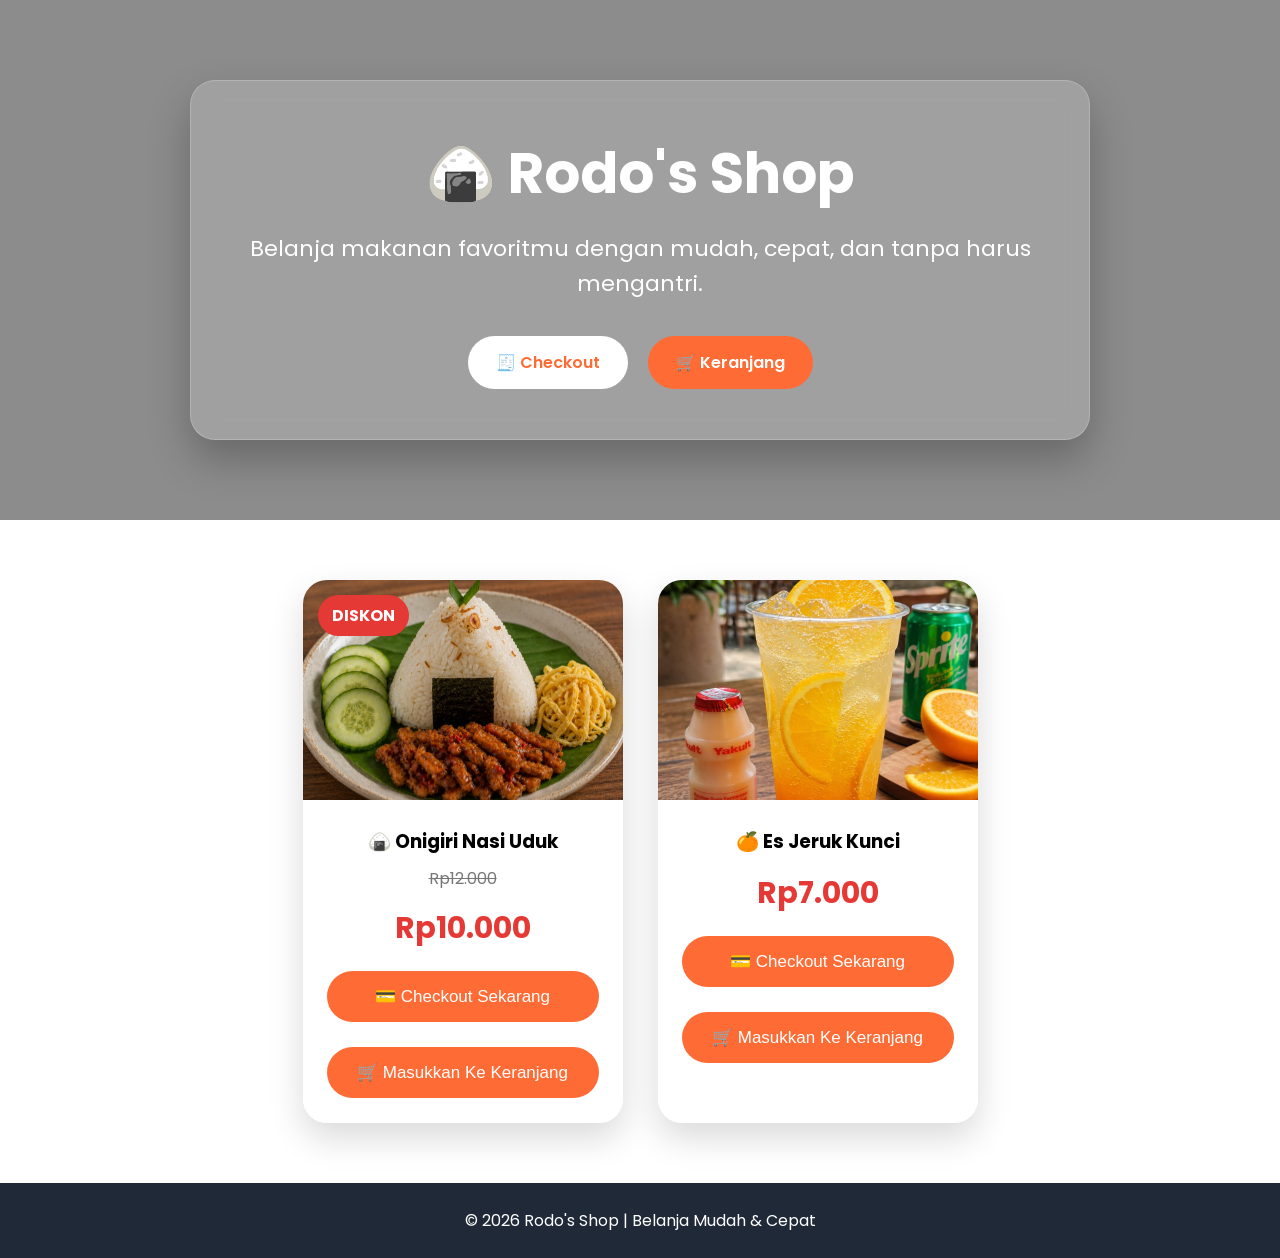
==== index.html @ 52cbf416 "Add files via upload" ====
<!DOCTYPE html>
<html lang="id">

<head>
    <meta charset="UTF-8">
    <meta name="viewport" content="width=device-width, initial-scale=1.0">
    <title>Rodo's Shop</title>

    <link href="https://fonts.googleapis.com/css2?family=Poppins:wght@300;400;500;600;700&display=swap" rel="stylesheet">

    <link rel="stylesheet" href="style.css">
</head>

<body>

    <header>

        <div class="hero-box">

            <h1>🍙 Rodo's Shop</h1>

            <p>
                Belanja makanan favoritmu dengan mudah,
                cepat, dan tanpa harus mengantri.
            </p>

            <div class="nav-btn">

                <a href="checkout.html" class="btn checkout">
                    🧾 Checkout
                </a>

                <a href="cart.html" class="btn cart" id="cartButton">
                    🛒 Keranjang
                </a>

            </div>

        </div>

    </header>

    <section class="container">
        <div class="product">
            <span class="badge">
                DISKON
            </span>
            <img src="onigiri.jpg" alt="Onigiri">
            <h3>🍙 Onigiri Nasi Uduk</h3>
            <p class="old-price">
                Rp12.000
            </p>

            <p class="price">
                Rp10.000
            </p>

            <button onclick="buyNow('Onigiri Nasi Uduk',10000,'onigiri.jpg')" class="btn-now">
             💳 Checkout Sekarang
            </button>
            
            <button onclick="addToCart('Onigiri Nasi Uduk',10000,'onigiri.jpg',this)">
                🛒 Masukkan Ke Keranjang
            </button>

        </div>

        <div class="product">

            <img src="es jeruk kunci.jpg" alt="Es Jeruk">

            <h3>🍊 Es Jeruk Kunci</h3>

            <p class="price">
                Rp7.000
            </p>

            <button onclick="buyNow('Es Jeruk Kunci',7000,'es jeruk kunci.jpg')">
                💳 Checkout Sekarang
            </button>
            
                <button onclick="addToCart('Es Jeruk Kunci',7000,'es jeruk kunci.jpg',this)">
                    🛒 Masukkan Ke Keranjang
                </button>

        </div>

    </section>

    <footer>

        <p>
            © 2026 Rodo's Shop | Belanja Mudah & Cepat
        </p>

    </footer>

    <div id="toast" class="toast">

        ✅ Produk berhasil ditambahkan!

    </div>

    <script src="script.js"></script>

</body>

</html>
---- style.css ----
:root{
    --primary:#ff6b35;
    --primary-dark:#e5532d;
    --secondary:#1f2937;
    --white:#fff;
    --glass:rgba(255,255,255,.18);
}

*{margin:0;padding:0;box-sizing:border-box}
body{
font-family:'Poppins',Arial,sans-serif;
background:url("images/background.jpg") center/cover fixed no-repeat;
min-height:100vh;
}

header{
background:
linear-gradient(rgba(0,0,0,.45),rgba(0,0,0,.45)),
url("images/hero.jpg") center/cover no-repeat;
padding:80px 20px;
display:flex;justify-content:center;align-items:center;
}

.hero-box{
width:900px;max-width:95%;
background:var(--glass);
backdrop-filter:blur(12px);
border:1px solid rgba(255,255,255,.2);
border-radius:25px;
padding:50px;
text-align:center;
box-shadow:0 20px 40px rgba(0,0,0,.25);
animation:fadeUp .8s ease;
}

.btn-now{
    width:85%;
    margin:10px auto 25px;
    display:block;
    padding:15px;
    border:none;
    border-radius:50px;
    background:#1f2937;
    color:white;
    font-size:16px;
    cursor:pointer;
    transition:.3s;
}

.btn-now:hover{
    background:#111827;
    transform:scale(1.05);
}

.hero-box h1{color:#fff;font-size:56px;margin-bottom:15px}

.hero-box p{color:#fff;font-size:22px;line-height:1.6;margin-bottom:35px}

.nav-btn{display:flex;justify-content:center;gap:20px;flex-wrap:wrap}

.btn{text-decoration:none;padding:14px 28px;border-radius:50px;font-weight:600;transition:.3s}

.checkout{background:#fff;color:var(--primary)}

.checkout:hover{background:var(--primary);color:#fff;transform:translateY(-4px)}

.cart{background:var(--primary);color:#fff}

.cart:hover{background:var(--primary-dark);transform:translateY(-4px)}

.container{display:flex;justify-content:center;gap:35px;flex-wrap:wrap;padding:60px 20px}

.product{
position:relative;width:320px;background:rgba(255,255,255,.95);
border-radius:24px;overflow:hidden;
box-shadow:0 15px 35px rgba(0,0,0,.15);
transition:.35s;
animation:fadeUp .8s ease;
}

.product:hover{transform:translateY(-10px);box-shadow:0 25px 45px rgba(0,0,0,.25)}

.product img{width:100%;height:220px;object-fit:cover}

.product h3{text-align:center;margin:20px 0 10px}

.old-price{text-align:center;color:#777;text-decoration:line-through}

.price{text-align:center;color:#e53935;font-size:30px;font-weight:bold;margin:15px 0}

.badge{
position:absolute;top:15px;left:15px;background:#e53935;color:#fff;
padding:8px 14px;border-radius:30px;font-weight:bold}

.product button{
display:block;width:85%;margin:20px auto 25px;
padding:15px;border:none;border-radius:50px;
background:var(--primary);color:#fff;font-size:17px;
cursor:pointer;transition:.3s}
.product button:hover{background:var(--primary-dark);transform:scale(1.05)}
.item{display:flex;gap:15px;align-items:center;padding:15px;background:#fff;border-radius:12px;margin:15px 0}
.cart-img{width:100px;height:100px;object-fit:cover;border-radius:10px}
.checkout-img{width:80px;height:80px;object-fit:cover;border-radius:10px}
footer{background:var(--secondary);color:#fff;text-align:center;padding:25px}

.toast{
position:fixed;top:30px;right:-400px;
background:#27ae60;color:#fff;
padding:16px 24px;border-radius:12px;
box-shadow:0 10px 25px rgba(0,0,0,.25);
transition:.5s;z-index:9999}
.toast.show{right:30px}
@keyframes fadeUp{
from{opacity:0;transform:translateY(40px)}
to{opacity:1;transform:translateY(0)}
}

@media(max-width:600px){

.hero-box{
    padding:25px;
}

.hero-box h1{
    font-size:32px;
}

.product{
    width:95%;
}

.item{
    flex-direction:column;
    text-align:center;
}

.checkout-img,
.cart-img{
    width:120px;
    height:120px;
}

}
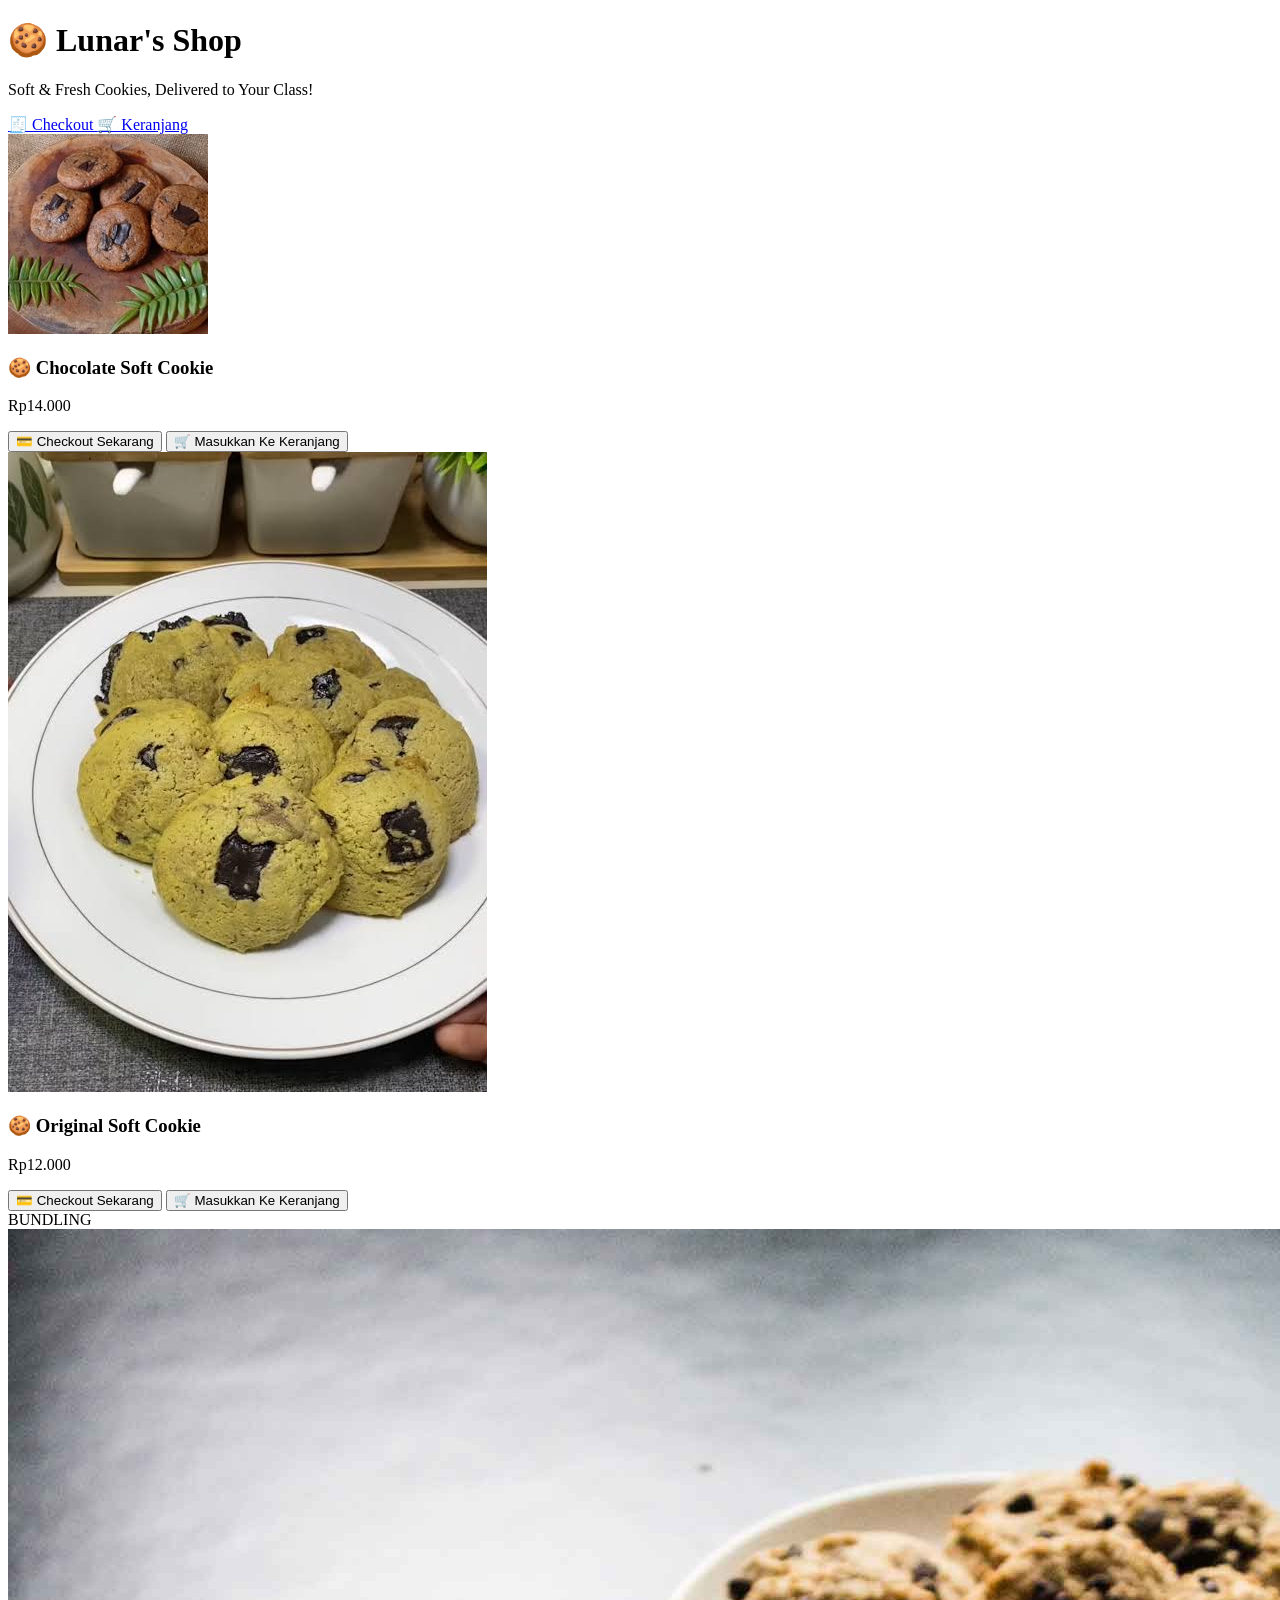
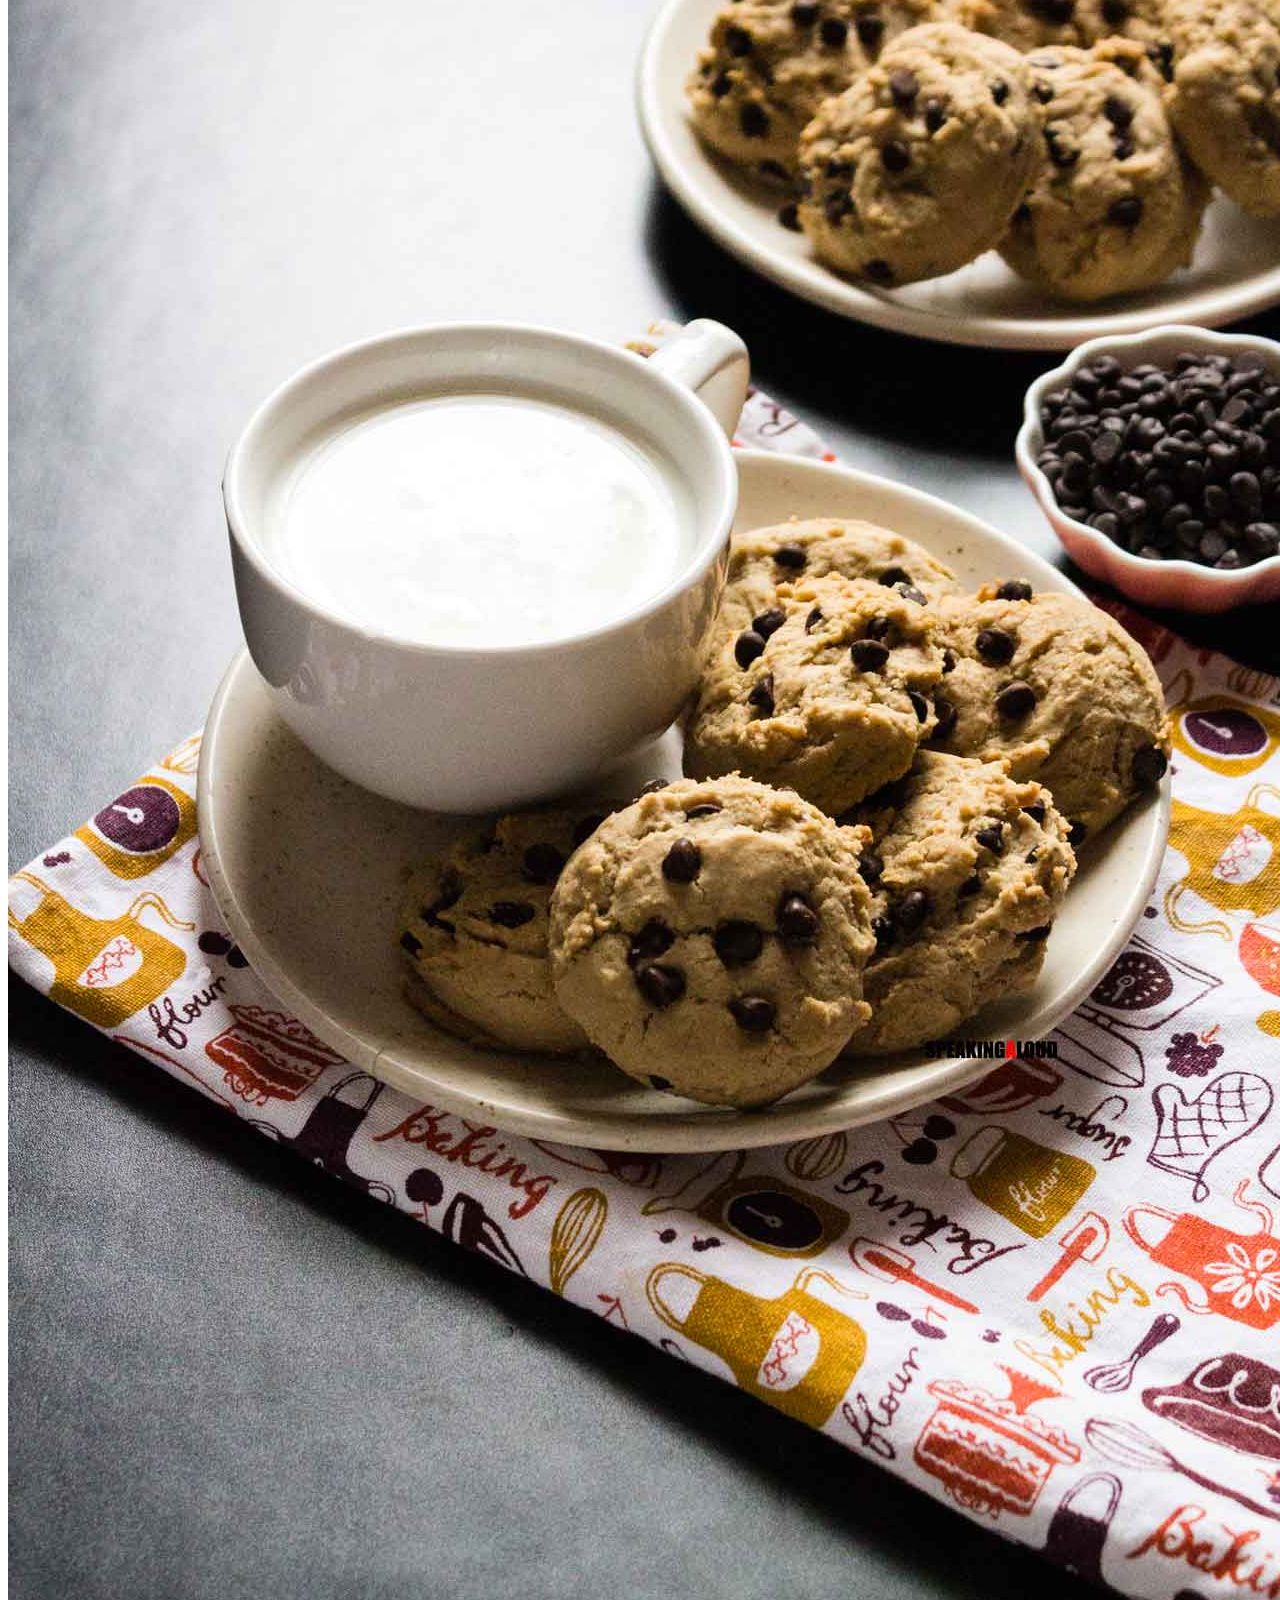
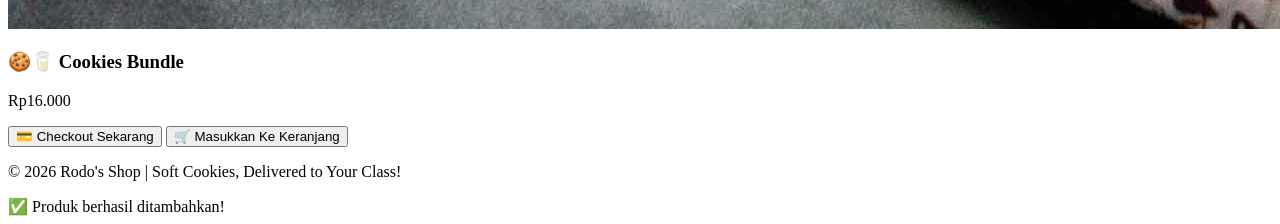
==== commit 3d74f4d6: "Add files via upload" ====
--- a/index.html
+++ b/index.html
@@ -4,7 +4,7 @@
 <head>
     <meta charset="UTF-8">
     <meta name="viewport" content="width=device-width, initial-scale=1.0">
-    <title>Rodo's Shop</title>
+    <title>Lunar's Shop</title>
 
     <link href="https://fonts.googleapis.com/css2?family=Poppins:wght@300;400;500;600;700&display=swap" rel="stylesheet">
 
@@ -17,11 +17,10 @@
 
         <div class="hero-box">
 
-            <h1>🍙 Rodo's Shop</h1>
+            <h1>🍪 Lunar's Shop</h1>
 
             <p>
-                Belanja makanan favoritmu dengan mudah,
-                cepat, dan tanpa harus mengantri.
+                Soft & Fresh Cookies, Delivered to Your Class!
             </p>
 
             <div class="nav-btn">
@@ -42,44 +41,54 @@
 
     <section class="container">
         <div class="product">
-            <span class="badge">
-                DISKON
-            </span>
-            <img src="onigiri.jpg" alt="Onigiri">
-            <h3>🍙 Onigiri Nasi Uduk</h3>
-            <p class="old-price">
-                Rp12.000
+            <img src="coklat.jpg" alt="Chocolate Soft Cookie">
+            <h3>🍪 Chocolate Soft Cookie</h3>
+            <p class="price">
+                Rp14.000
             </p>
-
-            <p class="price">
-                Rp10.000
-            </p>
-
-            <button onclick="buyNow('Onigiri Nasi Uduk',10000,'onigiri.jpg')" class="btn-now">
+            <button onclick="buyNow('Chocolate Soft Cookie',14000,'coklat.jpg')" class="btn-now">
              💳 Checkout Sekarang
             </button>
             
-            <button onclick="addToCart('Onigiri Nasi Uduk',10000,'onigiri.jpg',this)">
+            <button onclick="addToCart('Chocolate Soft Cookie',14000,'coklat.jpg',this)">
                 🛒 Masukkan Ke Keranjang
             </button>
 
         </div>
 
         <div class="product">
+            <img src="original.jpg" alt="Original Soft Cookie">
+            <h3>🍪 Original Soft Cookie</h3>
+            <p class="price">
+                Rp12.000
+            </p>
+            <button onclick="buyNow('Original Soft Cookie',12000,'original.jpg')" class="btn-now">
+             💳 Checkout Sekarang
+            </button>
+            
+            <button onclick="addToCart('Original Soft Cookie',12000,'original.jpg',this)">
+                🛒 Masukkan Ke Keranjang
+            </button>
 
-            <img src="es jeruk kunci.jpg" alt="Es Jeruk">
+        </div>
 
-            <h3>🍊 Es Jeruk Kunci</h3>
+        <div class="product">
+            <span class="badge">
+                BUNDLING
+            </span>
+            <img src="bundling.jpg" alt="Cookies Bundle">
 
+            <h3>🍪🥛 Cookies Bundle</h3>
+           
             <p class="price">
-                Rp7.000
+                Rp16.000
             </p>
 
-            <button onclick="buyNow('Es Jeruk Kunci',7000,'es jeruk kunci.jpg')">
+            <button onclick="buyNow('Cookies Bundle',16000,'bundling.jpg')">
                 💳 Checkout Sekarang
             </button>
             
-                <button onclick="addToCart('Es Jeruk Kunci',7000,'es jeruk kunci.jpg',this)">
+                <button onclick="addToCart('Cookies Bundle',16000,'bundling.jpg',this)">
                     🛒 Masukkan Ke Keranjang
                 </button>
 
@@ -90,7 +99,7 @@
     <footer>
 
         <p>
-            © 2026 Rodo's Shop | Belanja Mudah & Cepat
+            © 2026 Rodo's Shop | Soft Cookies, Delivered to Your Class!
         </p>
 
     </footer>
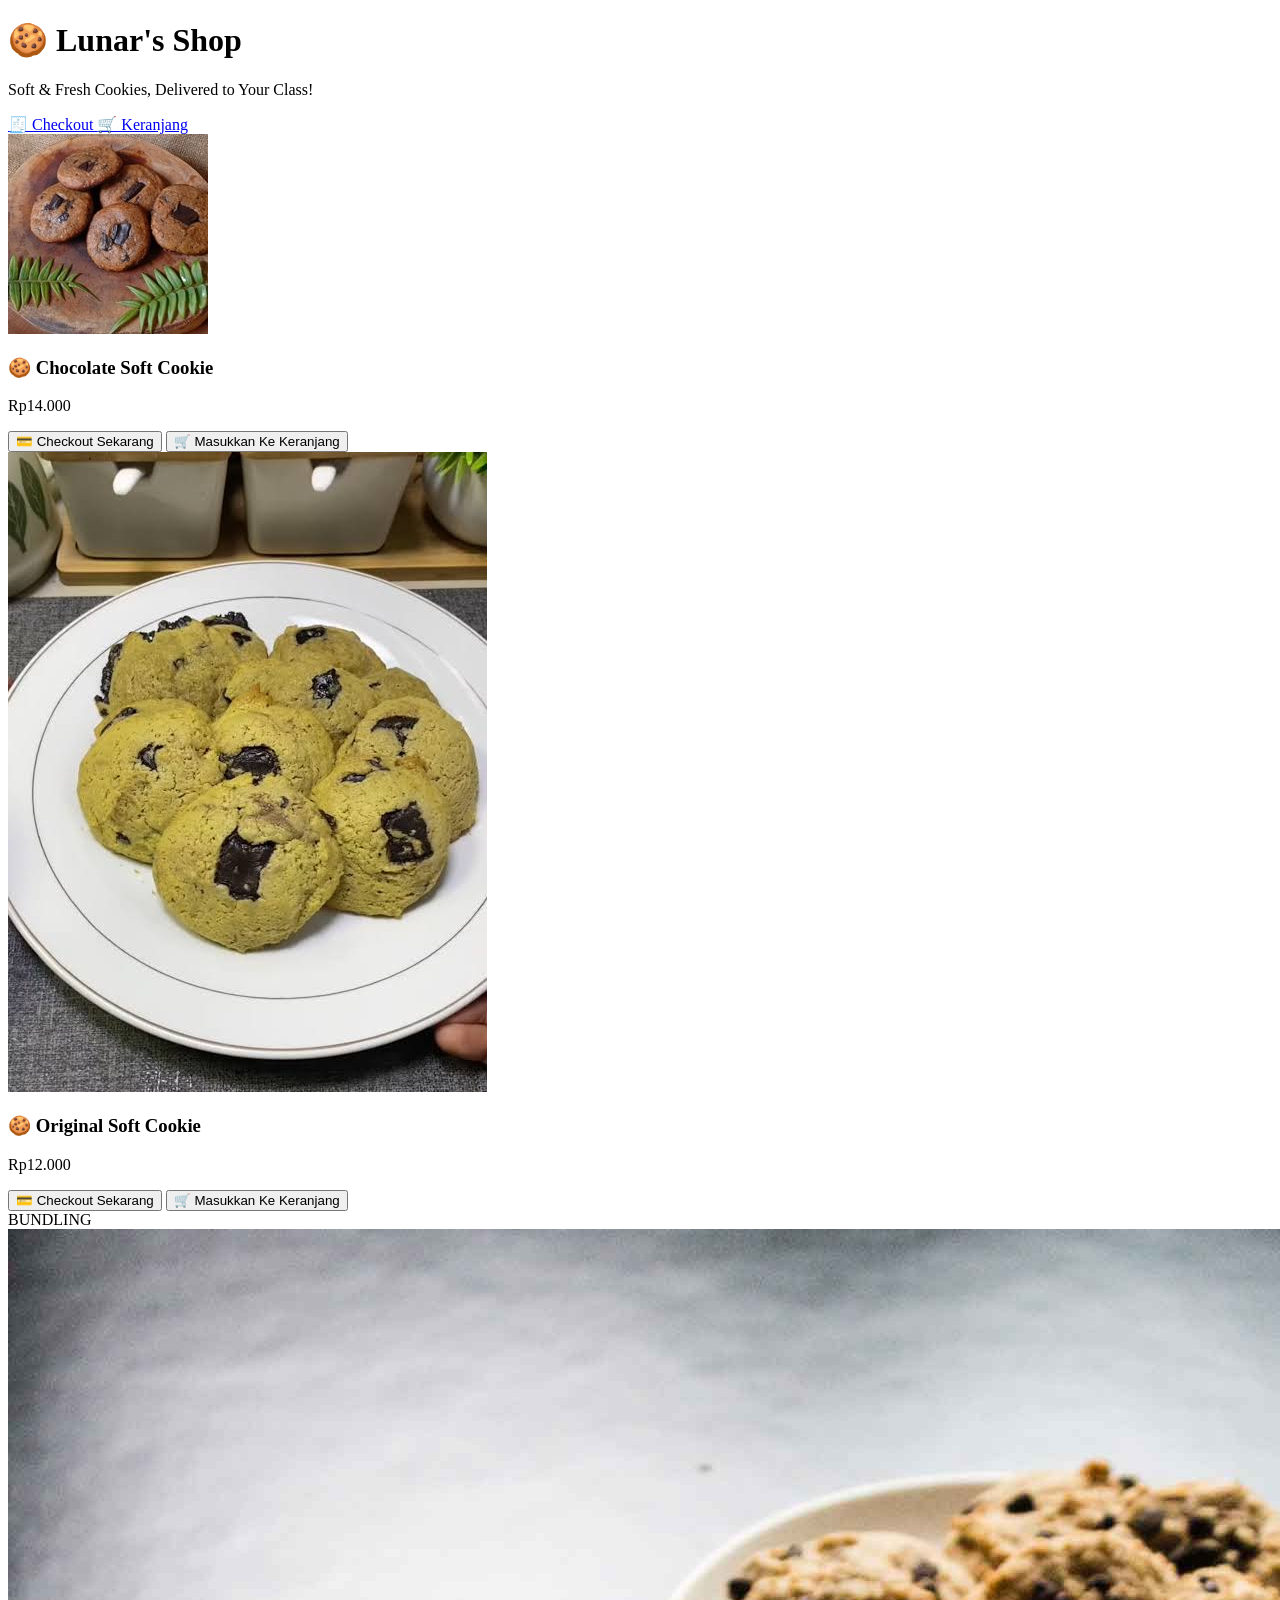
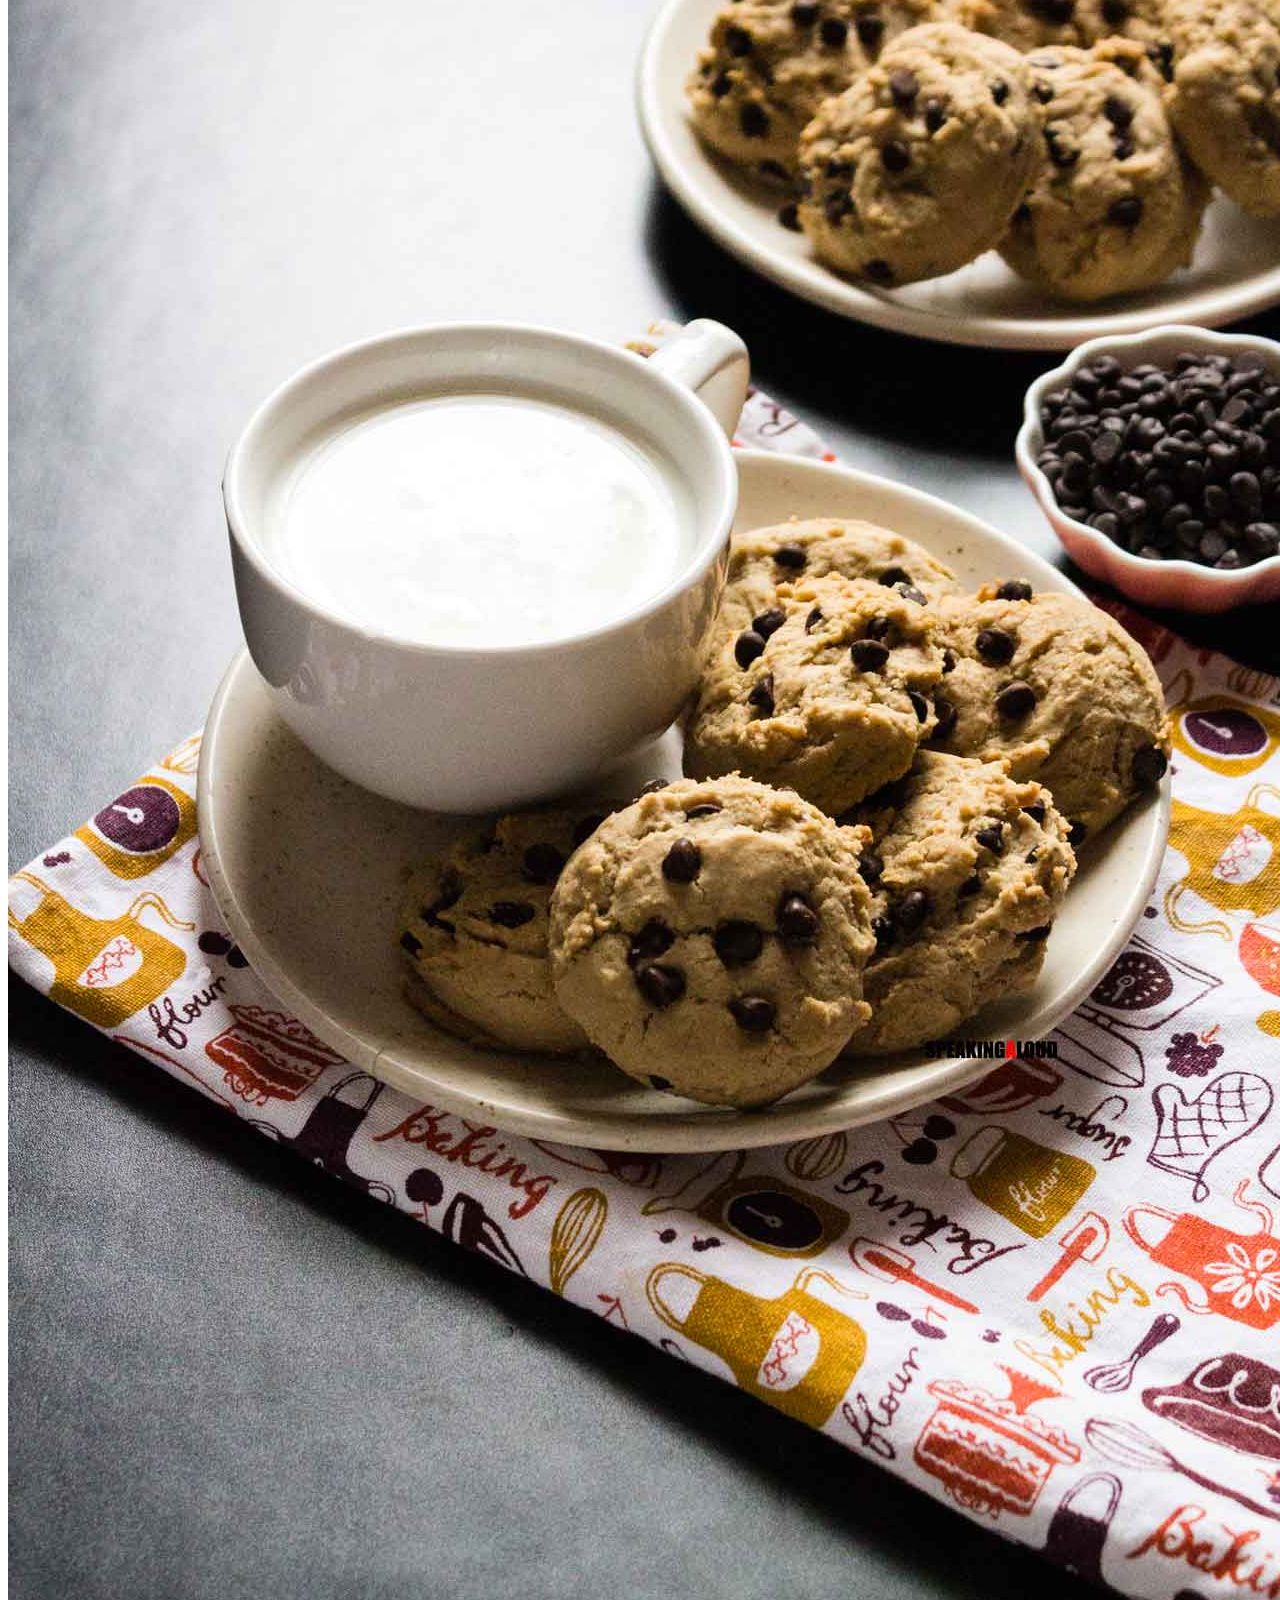
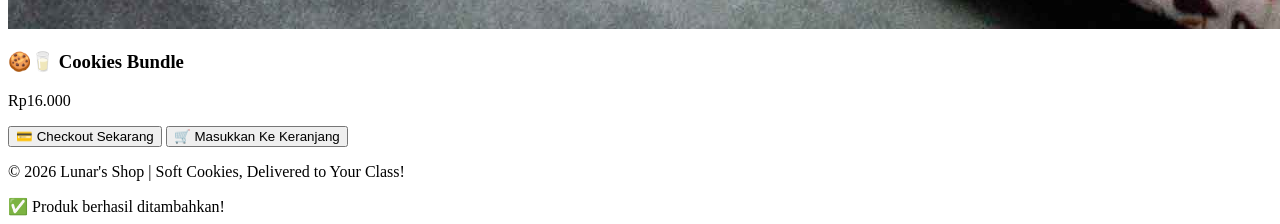
==== commit 0b562a56: "Add files via upload" ====
--- a/index.html
+++ b/index.html
@@ -99,7 +99,7 @@
     <footer>
 
         <p>
-            © 2026 Rodo's Shop | Soft Cookies, Delivered to Your Class!
+            © 2026 Lunar's Shop | Soft Cookies, Delivered to Your Class!
         </p>
 
     </footer>
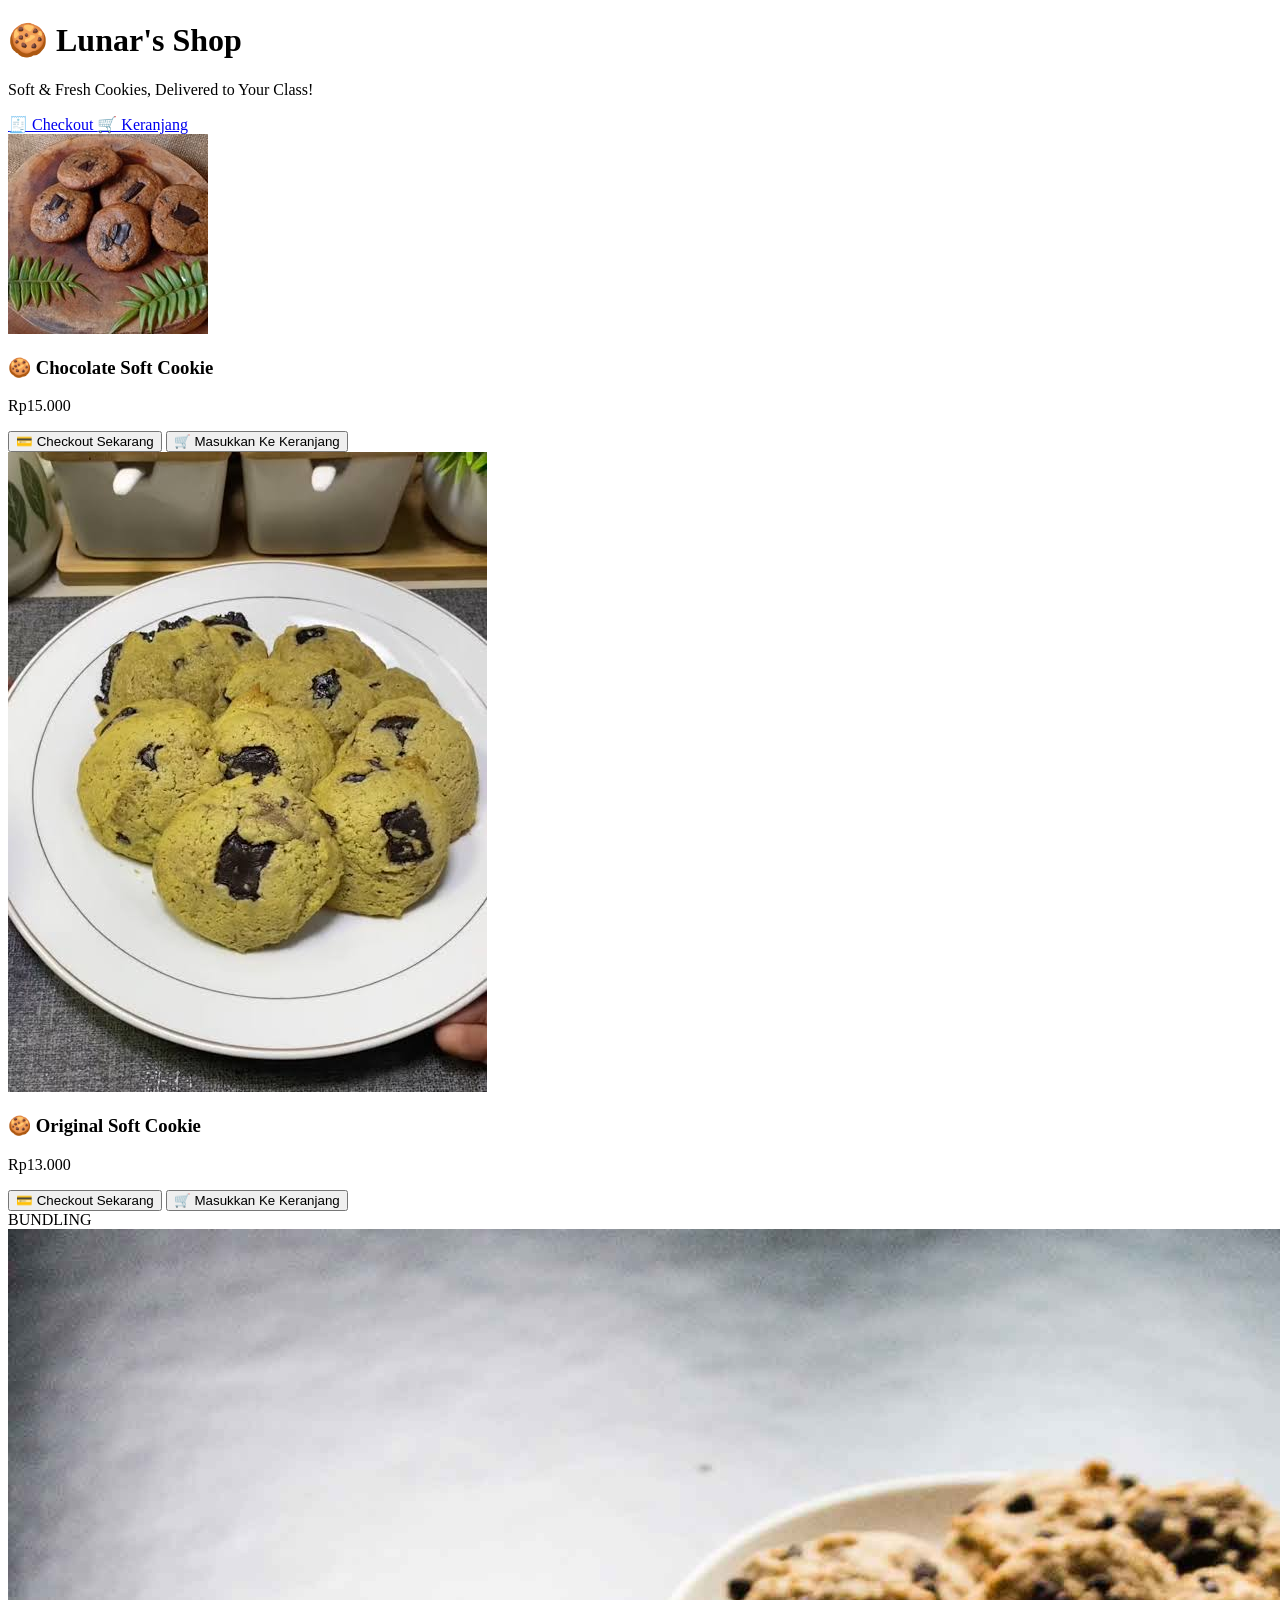
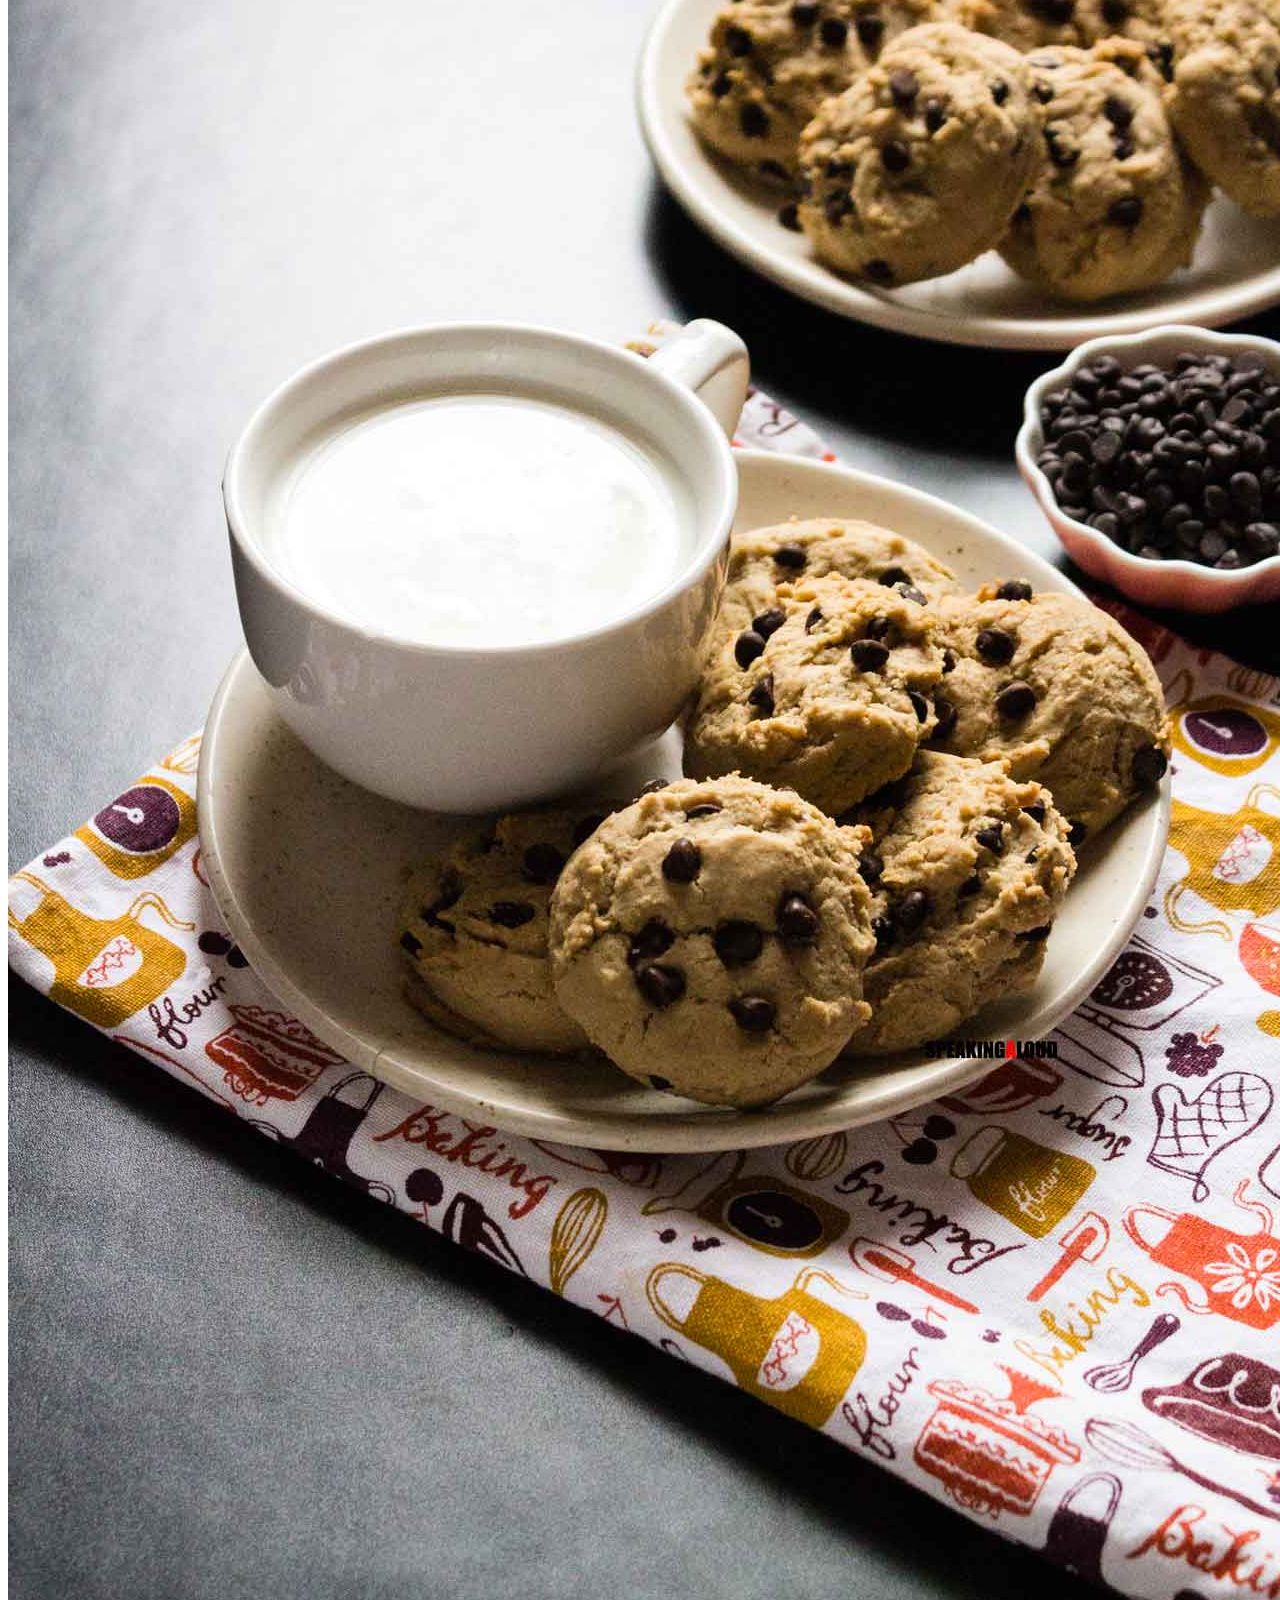
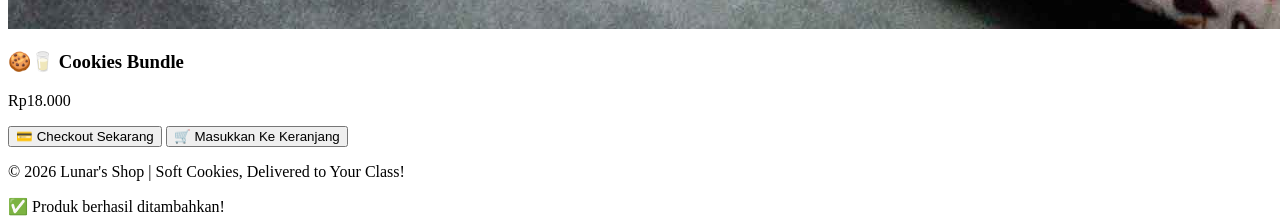
==== commit 461a83a9: "Add files via upload" ====
--- a/index.html
+++ b/index.html
@@ -44,13 +44,13 @@
             <img src="coklat.jpg" alt="Chocolate Soft Cookie">
             <h3>🍪 Chocolate Soft Cookie</h3>
             <p class="price">
-                Rp14.000
+                Rp15.000
             </p>
-            <button onclick="buyNow('Chocolate Soft Cookie',14000,'coklat.jpg')" class="btn-now">
+            <button onclick="buyNow('Chocolate Soft Cookie',15000,'coklat.jpg')" class="btn-now">
              💳 Checkout Sekarang
             </button>
             
-            <button onclick="addToCart('Chocolate Soft Cookie',14000,'coklat.jpg',this)">
+            <button onclick="addToCart('Chocolate Soft Cookie',15000,'coklat.jpg',this)">
                 🛒 Masukkan Ke Keranjang
             </button>
 
@@ -60,13 +60,13 @@
             <img src="original.jpg" alt="Original Soft Cookie">
             <h3>🍪 Original Soft Cookie</h3>
             <p class="price">
-                Rp12.000
+                Rp13.000
             </p>
-            <button onclick="buyNow('Original Soft Cookie',12000,'original.jpg')" class="btn-now">
+            <button onclick="buyNow('Original Soft Cookie',13000,'original.jpg')" class="btn-now">
              💳 Checkout Sekarang
             </button>
             
-            <button onclick="addToCart('Original Soft Cookie',12000,'original.jpg',this)">
+            <button onclick="addToCart('Original Soft Cookie',13000,'original.jpg',this)">
                 🛒 Masukkan Ke Keranjang
             </button>
 
@@ -81,14 +81,14 @@
             <h3>🍪🥛 Cookies Bundle</h3>
            
             <p class="price">
-                Rp16.000
+                Rp18.000
             </p>
 
-            <button onclick="buyNow('Cookies Bundle',16000,'bundling.jpg')">
+            <button onclick="buyNow('Cookies Bundle',18000,'bundling.jpg')">
                 💳 Checkout Sekarang
             </button>
             
-                <button onclick="addToCart('Cookies Bundle',16000,'bundling.jpg',this)">
+                <button onclick="addToCart('Cookies Bundle',18000,'bundling.jpg',this)">
                     🛒 Masukkan Ke Keranjang
                 </button>
 
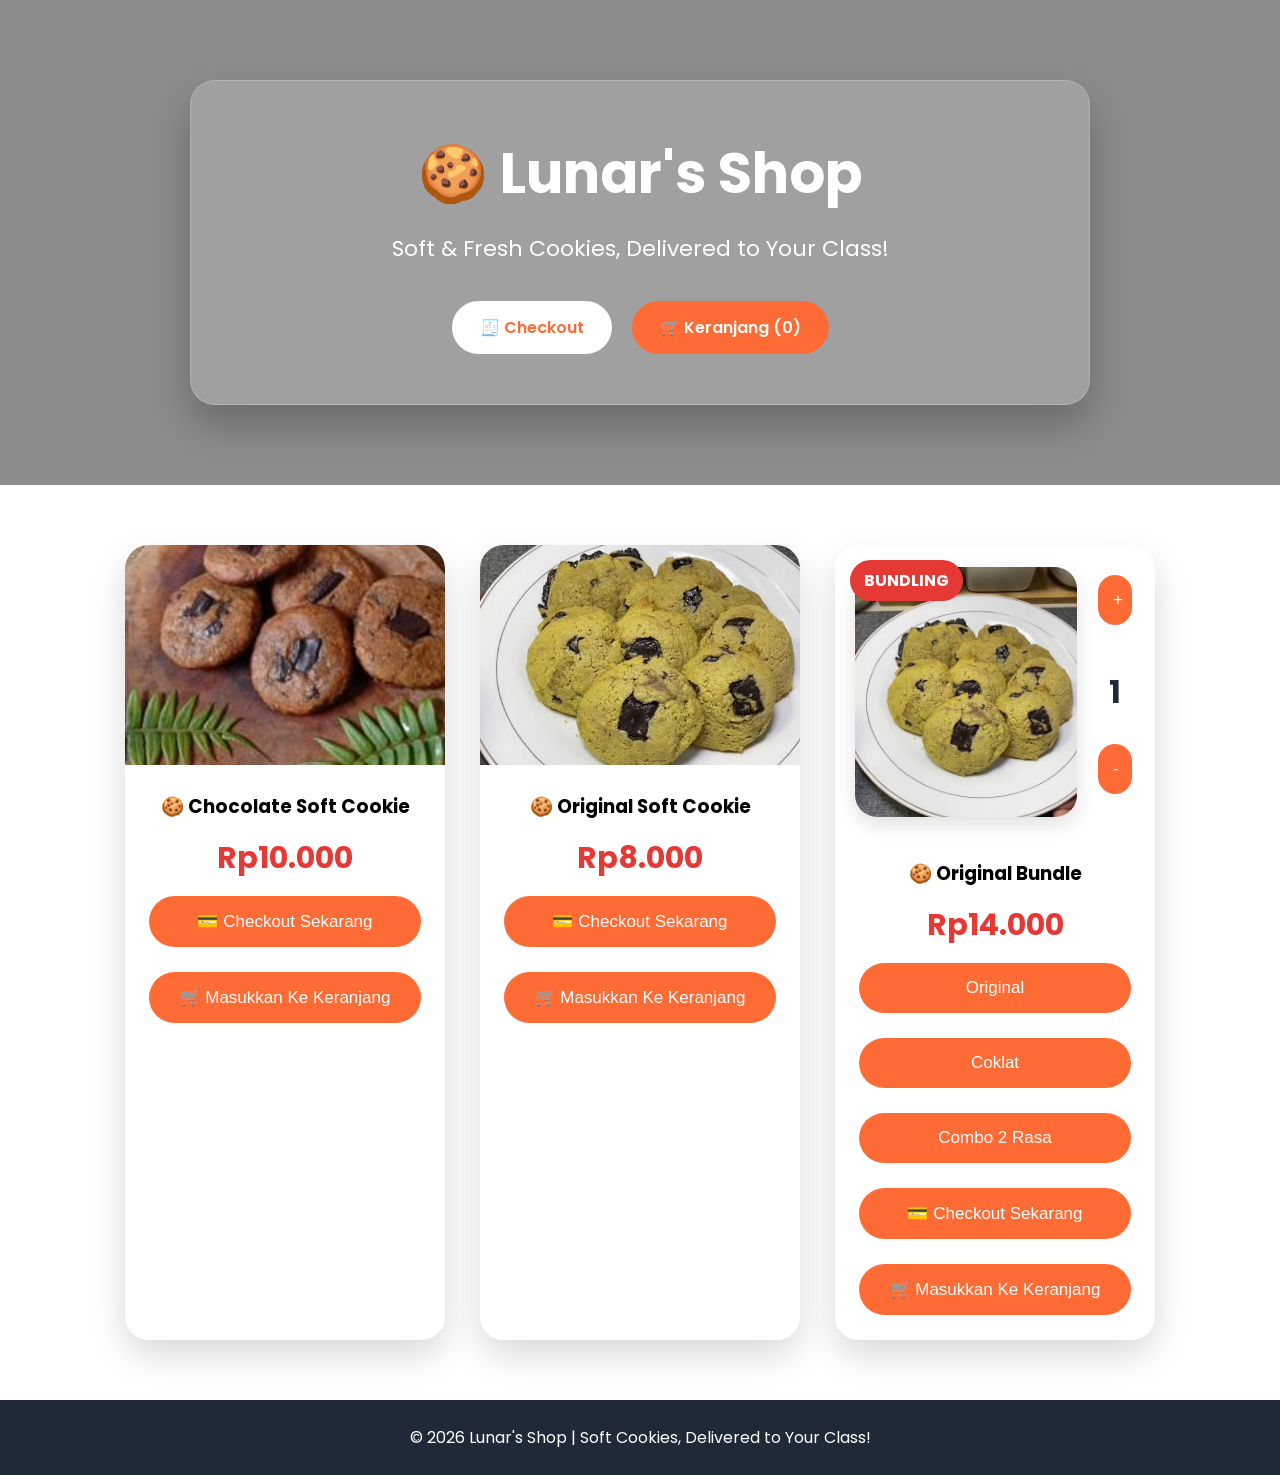
==== commit 4403574b: "Add files via upload" ====
--- a/index.html
+++ b/index.html
@@ -1,117 +1,137 @@
 <!DOCTYPE html>
 <html lang="id">
-
 <head>
     <meta charset="UTF-8">
     <meta name="viewport" content="width=device-width, initial-scale=1.0">
     <title>Lunar's Shop</title>
 
     <link href="https://fonts.googleapis.com/css2?family=Poppins:wght@300;400;500;600;700&display=swap" rel="stylesheet">
-
     <link rel="stylesheet" href="style.css">
 </head>
-
 <body>
 
-    <header>
+<header>
+    <div class="hero-box">
+        <h1>🍪 Lunar's Shop</h1>
+        <p>Soft & Fresh Cookies, Delivered to Your Class!</p>
 
-        <div class="hero-box">
+        <div class="nav-btn">
+            <a href="checkout.html" class="btn checkout">🧾 Checkout</a>
+            <a href="cart.html" class="btn cart" id="cartButton">🛒 Keranjang</a>
+        </div>
+    </div>
+</header>
 
-            <h1>🍪 Lunar's Shop</h1>
+<section class="container">
 
-            <p>
-                Soft & Fresh Cookies, Delivered to Your Class!
-            </p>
+    <div class="product">
+        <img src="coklat.jpg" alt="Chocolate Soft Cookie">
 
-            <div class="nav-btn">
+        <h3>🍪 Chocolate Soft Cookie</h3>
 
-                <a href="checkout.html" class="btn checkout">
-                    🧾 Checkout
-                </a>
+        <p class="price">Rp10.000</p>
 
-                <a href="cart.html" class="btn cart" id="cartButton">
-                    🛒 Keranjang
-                </a>
+        <button class="btn-now"
+            onclick="buyNow('Chocolate Soft Cookie',10000,'coklat.jpg')">
+            💳 Checkout Sekarang
+        </button>
+
+        <button
+            onclick="addToCart('Chocolate Soft Cookie',10000,'coklat.jpg',this)">
+            🛒 Masukkan Ke Keranjang
+        </button>
+    </div>
+
+    <div class="product">
+        <img src="original.jpg" alt="Original Soft Cookie">
+
+        <h3>🍪 Original Soft Cookie</h3>
+
+        <p class="price">Rp8.000</p>
+
+        <button class="btn-now"
+            onclick="buyNow('Original Soft Cookie',8000,'original.jpg')">
+            💳 Checkout Sekarang
+        </button>
+
+        <button
+            onclick="addToCart('Original Soft Cookie',8000,'original.jpg',this)">
+            🛒 Masukkan Ke Keranjang
+        </button>
+    </div>
+
+    <div class="product">
+
+        <span class="badge">BUNDLING</span>
+
+        <div class="bundle-image-wrap">
+
+            <img id="bundleImage"
+                src="bundling-original.jpg"
+                alt="Original Bundle">
+
+            <div class="qty-side">
+
+                <button type="button" onclick="changeQty(1)">+</button>
+
+                <span id="bundleQty">1</span>
+
+                <button type="button" onclick="changeQty(-1)">-</button>
 
             </div>
 
         </div>
 
-    </header>
+        <h3 id="bundleTitle">🍪 Original Bundle</h3>
 
-    <section class="container">
-        <div class="product">
-            <img src="coklat.jpg" alt="Chocolate Soft Cookie">
-            <h3>🍪 Chocolate Soft Cookie</h3>
-            <p class="price">
-                Rp15.000
-            </p>
-            <button onclick="buyNow('Chocolate Soft Cookie',15000,'coklat.jpg')" class="btn-now">
-             💳 Checkout Sekarang
+        <p class="price" id="bundlePrice">Rp14.000</p>
+
+        <div class="bundle-tabs">
+
+            <button type="button"
+                class="tab-btn active"
+                onclick="changeBundle('original')">
+                Original
             </button>
-            
-            <button onclick="addToCart('Chocolate Soft Cookie',15000,'coklat.jpg',this)">
-                🛒 Masukkan Ke Keranjang
+
+            <button type="button"
+                class="tab-btn"
+                onclick="changeBundle('coklat')">
+                Coklat
+            </button>
+
+            <button type="button"
+                class="tab-btn"
+                onclick="changeBundle('combo')">
+                Combo 2 Rasa
             </button>
 
         </div>
 
-        <div class="product">
-            <img src="original.jpg" alt="Original Soft Cookie">
-            <h3>🍪 Original Soft Cookie</h3>
-            <p class="price">
-                Rp13.000
-            </p>
-            <button onclick="buyNow('Original Soft Cookie',13000,'original.jpg')" class="btn-now">
-             💳 Checkout Sekarang
-            </button>
-            
-            <button onclick="addToCart('Original Soft Cookie',13000,'original.jpg',this)">
-                🛒 Masukkan Ke Keranjang
-            </button>
+        <button id="bundleBuy"
+            class="btn-now"
+            onclick="buyBundleNow()">
+            💳 Checkout Sekarang
+        </button>
 
-        </div>
-
-        <div class="product">
-            <span class="badge">
-                BUNDLING
-            </span>
-            <img src="bundling.jpg" alt="Cookies Bundle">
-
-            <h3>🍪🥛 Cookies Bundle</h3>
-           
-            <p class="price">
-                Rp18.000
-            </p>
-
-            <button onclick="buyNow('Cookies Bundle',18000,'bundling.jpg')">
-                💳 Checkout Sekarang
-            </button>
-            
-                <button onclick="addToCart('Cookies Bundle',18000,'bundling.jpg',this)">
-                    🛒 Masukkan Ke Keranjang
-                </button>
-
-        </div>
-
-    </section>
-
-    <footer>
-
-        <p>
-            © 2026 Lunar's Shop | Soft Cookies, Delivered to Your Class!
-        </p>
-
-    </footer>
-
-    <div id="toast" class="toast">
-
-        ✅ Produk berhasil ditambahkan!
+        <button id="bundleCart"
+            onclick="addBundleToCart(this)">
+            🛒 Masukkan Ke Keranjang
+        </button>
 
     </div>
 
-    <script src="script.js"></script>
+</section>
+
+<footer>
+    <p>© 2026 Lunar's Shop | Soft Cookies, Delivered to Your Class!</p>
+</footer>
+
+<div id="toast" class="toast">
+    ✅ Produk berhasil ditambahkan!
+</div>
+
+<script src="script.js"></script>
 
 </body>
-
 </html>
--- a/style.css
+++ b/style.css
@@ -0,0 +1,675 @@
+:root{
+
+    --primary:#ff6b35;
+
+    --primary-dark:#e5532d;
+
+    --secondary:#1f2937;
+
+    --white:#fff;
+
+    --glass:rgba(255,255,255,.18);
+
+}
+
+*{
+
+    margin:0;
+
+    padding:0;
+
+    box-sizing:border-box;
+
+}
+
+body{
+
+    font-family:'Poppins',Arial,sans-serif;
+
+    background:url("images/background.jpg") center/cover fixed no-repeat;
+
+    min-height:100vh;
+
+}
+
+header{
+
+    background:
+
+    linear-gradient(rgba(0,0,0,.45),rgba(0,0,0,.45)),
+
+    url("images/hero.jpg") center/cover no-repeat;
+
+    padding:80px 20px;
+
+    display:flex;
+
+    justify-content:center;
+
+    align-items:center;
+
+}
+
+.hero-box{
+
+    width:900px;
+
+    max-width:95%;
+
+    background:var(--glass);
+
+    backdrop-filter:blur(12px);
+
+    border:1px solid rgba(255,255,255,.2);
+
+    border-radius:25px;
+
+    padding:50px;
+
+    text-align:center;
+
+    box-shadow:0 20px 40px rgba(0,0,0,.25);
+
+    animation:fadeUp .8s ease;
+
+}
+
+.hero-box h1{
+
+    color:#fff;
+
+    font-size:56px;
+
+    margin-bottom:15px;
+
+}
+
+.hero-box p{
+
+    color:#fff;
+
+    font-size:22px;
+
+    line-height:1.6;
+
+    margin-bottom:35px;
+
+}
+
+.nav-btn{
+
+    display:flex;
+
+    justify-content:center;
+
+    gap:20px;
+
+    flex-wrap:wrap;
+
+}
+
+.btn{
+
+    text-decoration:none;
+
+    padding:14px 28px;
+
+    border-radius:50px;
+
+    font-weight:600;
+
+    transition:.3s;
+
+}
+
+.checkout{
+
+    background:#fff;
+
+    color:var(--primary);
+
+}
+
+.checkout:hover{
+
+    background:var(--primary);
+
+    color:#fff;
+
+    transform:translateY(-4px);
+
+}
+
+.cart{
+
+    background:var(--primary);
+
+    color:#fff;
+
+}
+
+.cart:hover{
+
+    background:var(--primary-dark);
+
+    transform:translateY(-4px);
+
+}
+
+.container{
+
+    display:flex;
+
+    justify-content:center;
+
+    gap:35px;
+
+    flex-wrap:wrap;
+
+    padding:60px 20px;
+
+}
+
+.product{
+
+    position:relative;
+
+    width:320px;
+
+    background:rgba(255,255,255,.95);
+
+    border-radius:24px;
+
+    overflow:hidden;
+
+    box-shadow:0 15px 35px rgba(0,0,0,.15);
+
+    transition:.35s;
+
+    animation:fadeUp .8s ease;
+
+}
+
+.product:hover{
+
+    transform:translateY(-10px);
+
+    box-shadow:0 25px 45px rgba(0,0,0,.25);
+
+}
+
+.product img{
+
+    width:100%;
+
+    height:220px;
+
+    object-fit:cover;
+
+}
+
+.product h3{
+
+    text-align:center;
+
+    margin:20px 0 10px;
+
+}
+
+.price{
+
+    text-align:center;
+
+    color:#e53935;
+
+    font-size:30px;
+
+    font-weight:bold;
+
+    margin:15px 0;
+
+}
+
+.badge{
+
+    position:absolute;
+
+    top:15px;
+
+    left:15px;
+
+    background:#e53935;
+
+    color:#fff;
+
+    padding:8px 14px;
+
+    border-radius:30px;
+
+    font-weight:bold;
+
+    z-index:10;
+
+}
+
+/* ==========================
+
+   BUNDLE IMAGE
+
+========================== */
+
+.bundle-image-wrap{
+
+    display:flex;
+
+    align-items:center;
+
+    justify-content:center;
+
+    gap:18px;
+
+    padding:20px;
+
+}
+
+.bundle-image-wrap img{
+
+    width:250px;
+
+    height:250px;
+
+    object-fit:cover;
+
+    border-radius:22px;
+
+    box-shadow:0 8px 20px rgba(0,0,0,.12);
+
+}
+
+/* ==========================
+
+   QTY BUTTON
+
+========================== */
+
+.qty-side{
+
+    display:flex;
+
+    flex-direction:column;
+
+    align-items:center;
+
+    justify-content:center;
+
+    gap:18px;
+
+}
+
+.qty-btn{
+
+    width:46px;
+
+    height:46px;
+
+    border:none;
+
+    border-radius:50%;
+
+    background:#ff6b35;
+
+    color:#fff;
+
+    font-size:28px;
+
+    font-weight:700;
+
+    cursor:pointer;
+
+    display:flex;
+
+    justify-content:center;
+
+    align-items:center;
+
+    transition:.25s;
+
+    box-shadow:0 6px 15px rgba(255,107,53,.35);
+
+}
+
+.qty-btn:hover{
+
+    background:#e5532d;
+
+    transform:scale(1.08);
+
+}
+
+.qty-btn:active{
+
+    transform:scale(.95);
+
+}
+
+#bundleQty{
+
+    font-size:32px;
+
+    font-weight:700;
+
+    color:#1f2937;
+
+    min-width:30px;
+
+    text-align:center;
+
+}
+
+.btn-now{
+
+    width:85%;
+
+    margin:10px auto 15px;
+
+    display:block;
+
+    padding:15px;
+
+    border:none;
+
+    border-radius:50px;
+
+    background:#1f2937;
+
+    color:white;
+
+    font-size:16px;
+
+    cursor:pointer;
+
+    transition:.3s;
+
+}
+
+.btn-now:hover{
+
+    background:#111827;
+
+    transform:scale(1.05);
+
+}
+
+.product button{
+
+    display:block;
+
+    width:85%;
+
+    margin:10px auto 25px;
+
+    padding:15px;
+
+    border:none;
+
+    border-radius:50px;
+
+    background:var(--primary);
+
+    color:#fff;
+
+    font-size:17px;
+
+    cursor:pointer;
+
+    transition:.3s;
+
+}
+
+.product button:hover{
+
+    background:var(--primary-dark);
+
+    transform:scale(1.05);
+
+}
+
+footer{
+
+    background:var(--secondary);
+
+    color:#fff;
+
+    text-align:center;
+
+    padding:25px;
+
+}
+
+.toast{
+
+    position:fixed;
+
+    top:30px;
+
+    right:-400px;
+
+    background:#27ae60;
+
+    color:#fff;
+
+    padding:16px 24px;
+
+    border-radius:12px;
+
+    box-shadow:0 10px 25px rgba(0,0,0,.25);
+
+    transition:.5s;
+
+    z-index:9999;
+
+}
+
+.toast.show{
+
+    right:30px;
+
+}
+
+@keyframes fadeUp{
+
+    from{
+
+        opacity:0;
+
+        transform:translateY(40px);
+
+    }
+
+    to{
+
+        opacity:1;
+
+        transform:translateY(0);
+
+    }
+
+}
+
+@media(max-width:600px){
+
+.hero-box{
+
+    padding:25px;
+
+}
+
+.hero-box h1{
+
+    font-size:32px;
+
+}
+
+.product{
+
+    width:95%;
+
+}
+
+.bundle-image-wrap{
+
+    flex-direction:row;
+
+}
+
+.bundle-image-wrap img{
+
+    width:190px;
+
+    height:150px;
+
+}
+
+.qty-side button{
+
+    width:26px;
+
+    height:26px;
+
+}
+
+.bundle-tabs{
+
+    flex-direction:column;
+
+}
+
+}
+
+
+CSS Tambahan yang Disarankan
+
+.item{
+display:flex;
+align-items:center;
+gap:16px;
+padding:16px;
+border-radius:16px;
+background:#fff;
+box-shadow:0 6px 18px rgba(0,0,0,.08);
+margin-bottom:16px;
+}
+
+.cart-img{
+width:90px;
+height:90px;
+object-fit:cover;
+border-radius:14px;
+}
+
+.item-info{flex:1;}
+
+.item-action{
+display:flex;
+flex-direction:column;
+align-items:center;
+gap:8px;
+width:52px;
+}
+
+.item-action button{
+width:36px;
+height:36px;
+border:none;
+border-radius:50%;
+background:#ff6b35;
+color:#fff;
+font-weight:bold;
+cursor:pointer;
+}
+
+.item-action span{
+display:flex;
+justify-content:center;
+align-items:center;
+width:36px;
+font-size:18px;
+font-weight:700;
+}
+
+.hapus-btn{
+background:#e53935!important;
+}
+
+.item{
+    background:#fff;
+    border-radius:18px;
+    padding:16px;
+    margin-bottom:18px;
+    box-shadow:0 5px 15px rgba(0,0,0,.08);
+}
+
+.item-top{
+    display:flex;
+    align-items:center;
+    gap:16px;
+}
+
+.cart-img{
+    width:110px;
+    height:110px;
+    object-fit:cover;
+    border-radius:14px;
+}
+
+.item-action{
+    display:flex;
+    flex-direction:column;
+    align-items:center;
+    justify-content:center;
+    gap:8px;
+}
+
+.item-action button{
+    width:34px;
+    height:34px;
+    border:none;
+    border-radius:50%;
+    background:#ff6b35;
+    color:#fff;
+    font-size:18px;
+    font-weight:bold;
+    cursor:pointer;
+    transition:.2s;
+}
+
+.item-action button:hover{
+    background:#e5532d;
+    transform:scale(1.08);
+}
+
+.item-action span{
+    display:flex;
+    justify-content:center;
+    align-items:center;
+    width:34px;
+    height:34px;
+    font-size:18px;
+    font-weight:700;
+}
+
+.hapus-btn{
+    background:#e53935 !important;
+}
+
+.item-info{
+    margin-top:12px;
+}
+
+.item-info h3{
+    margin:0 0 6px;
+}
+
+.item-info p{
+    margin:0 0 4px;
+}
